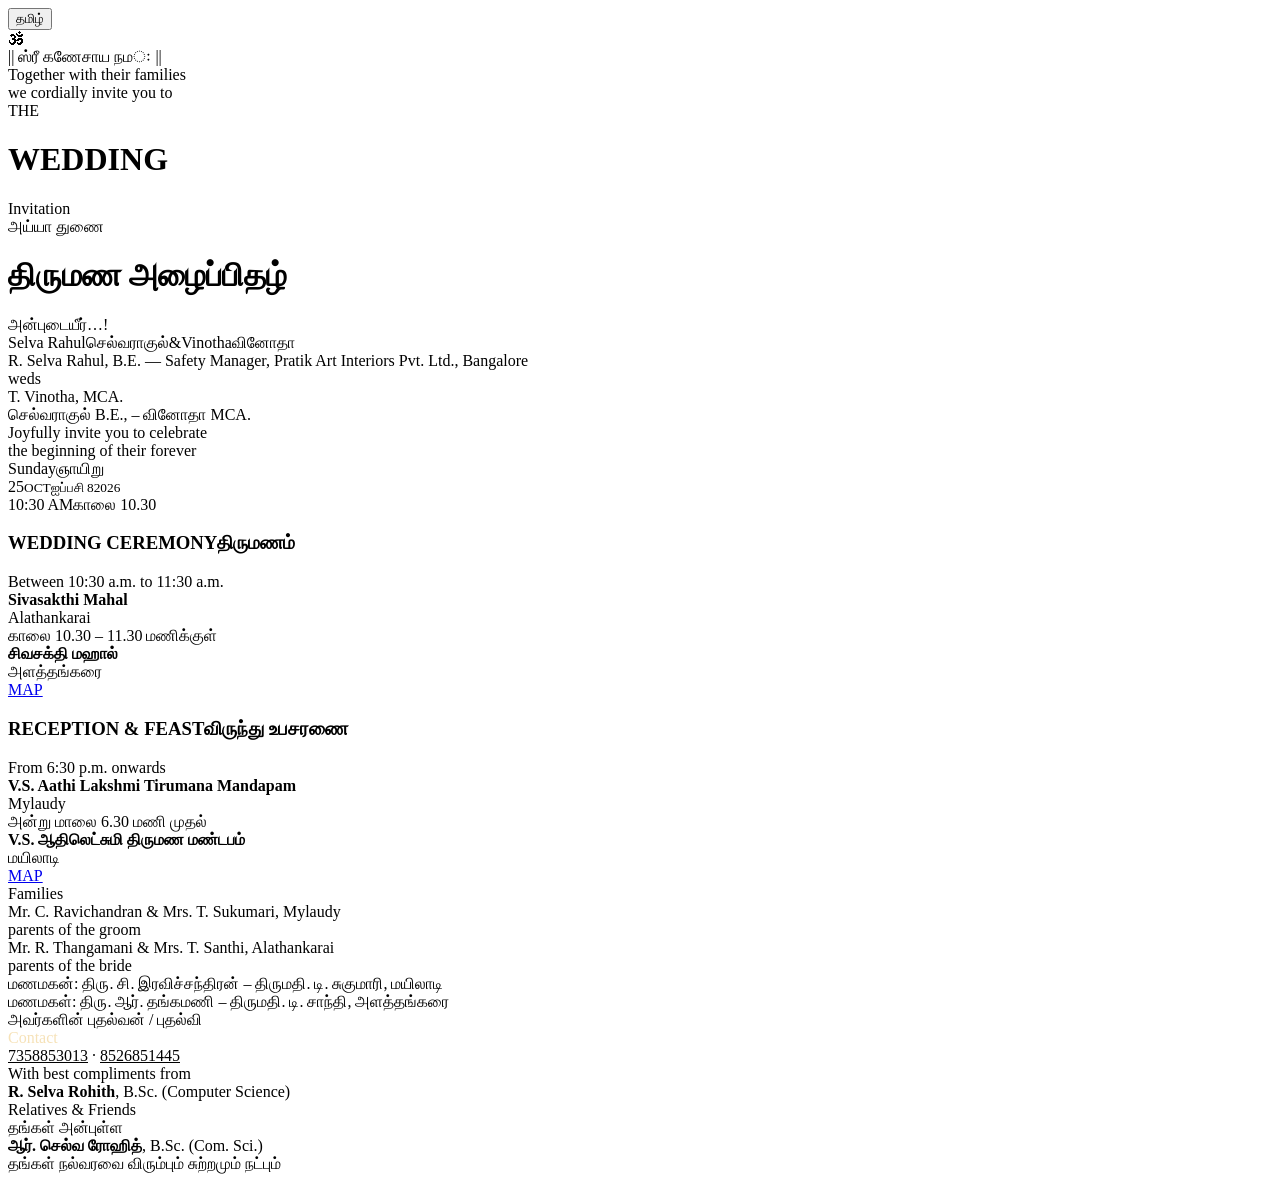
==== Selva Rahul & Vinotha – Wedding Invitation.html @ 19d29dd8 "first commit" ====
<!DOCTYPE html>
<html lang="en">

<head>
    <meta charset="utf-8">
    <meta name="viewport" content="width=device-width, initial-scale=1, viewport-fit=cover">
    <title>Selva Rahul & Vinotha – Wedding Invitation</title>
    <link
        href="https://fonts.googleapis.com/css2?family=Cinzel:wght@400;600&family=Cormorant+Garamond:wght@500;600&family=Great+Vibes&family=Playfair+Display:wght@500;700&family=Noto+Serif+Tamil:wght@400;700&display=swap"
        rel="stylesheet">
</head>

<body>
    <button class="tog" id="tg" aria-label="Language">தமிழ்</button>
    <div class="petals" id="p"></div>
    <main class="card">
        <div class="arch">
            <div class="om">🕉</div>
            <div class="sm">|| ஸ்ரீ கணேசாய நமः ||</div>

            <div class="en-only">
                <div class="sm">Together with their families<br>we cordially invite you to</div>
                <div class="the">THE</div>
                <h1>WEDDING</h1>
                <div class="script">Invitation</div>
            </div>
            <div class="ta-only">
                <div class="sm">அய்யா துணை</div>
                <h1>திருமண அழைப்பிதழ்</h1>
                <div class="sm">அன்புடையீர்…!</div>
            </div>

            <div class="names"><span class="en-only">Selva Rahul</span><span class="ta-only">செல்வராகுல்</span><span
                    class="amp">&amp;</span><span class="en-only">Vinotha</span><span class="ta-only">வினோதா</span>
            </div>
            <div class="sub en-only">R. Selva Rahul, B.E. — Safety Manager, Pratik Art Interiors Pvt. Ltd.,
                Bangalore<br>weds<br>T. Vinotha, MCA.</div>
            <div class="sub ta-only">செல்வராகுல் B.E., – வினோதா MCA.</div>

            <div class="div"></div>
            <div class="sm en-only">Joyfully invite you to celebrate<br>the beginning of their forever</div>
            <div class="date">
                <div class="sm" style="margin:0"><span class="en-only">Sunday</span><span class="ta-only">ஞாயிறு</span>
                </div>
                <div class="big">25<small class="en-only">OCT</small><small class="ta-only">ஐப்பசி
                        8</small><small>2026</small></div>
                <div class="sm" style="margin:0"><span class="en-only">10:30 AM</span><span class="ta-only">காலை
                        10.30</span></div>
            </div>

            <div id="cd"></div>

            <div class="ev">
                <h3><span class="en-only">WEDDING CEREMONY</span><span class="ta-only">திருமணம்</span></h3>
                <div class="en-only">Between 10:30 a.m. to 11:30 a.m.<br><b>Sivasakthi Mahal</b><br>Alathankarai</div>
                <div class="ta-only">காலை 10.30 – 11.30 மணிக்குள்<br><b>சிவசக்தி மஹால்</b><br>அளத்தங்கரை</div>
                <a class="btn" target="_blank" rel="noopener"
                    href="https://www.google.com/maps/search/?api=1&query=Sivasakthi+Mahal+Alathankarai">MAP</a>
            </div>

            <div class="ev">
                <h3><span class="en-only">RECEPTION &amp; FEAST</span><span class="ta-only">விருந்து உபசரணை</span></h3>
                <div class="en-only">From 6:30 p.m. onwards<br><b>V.S. Aathi Lakshmi Tirumana Mandapam</b><br>Mylaudy
                </div>
                <div class="ta-only">அன்று மாலை 6.30 மணி முதல்<br><b>V.S. ஆதிலெட்சுமி திருமண மண்டபம்</b><br>மயிலாடி
                </div>
                <a class="btn" target="_blank" rel="noopener"
                    href="https://www.google.com/maps/search/?api=1&query=V.S.+Aathi+Lakshmi+Tirumana+Mandapam+Mylaudy">MAP</a>
            </div>

            <div class="div"></div>
            <div class="en-only">
                <div class="sm">Families</div>
                Mr. C. Ravichandran &amp; Mrs. T. Sukumari, Mylaudy<br><span class="sub">parents of the groom</span><br>
                Mr. R. Thangamani &amp; Mrs. T. Santhi, Alathankarai<br><span class="sub">parents of the bride</span>
            </div>
            <div class="ta-only">மணமகன்: திரு. சி. இரவிச்சந்திரன் – திருமதி. டி. சுகுமாரி, மயிலாடி<br>மணமகள்: திரு. ஆர்.
                தங்கமணி – திருமதி. டி. சாந்தி, அளத்தங்கரை<br><span class="sub">அவர்களின் புதல்வன் / புதல்வி</span></div>

            <div class="venue">
                <div class="sm" style="color:#f6e2b8">Contact</div>
                <a href="tel:7358853013" style="color:inherit">7358853013</a> · <a href="tel:8526851445"
                    style="color:inherit">8526851445</a>
            </div>

            <div class="foot">
                <div class="en-only">With best compliments from<br><b>R. Selva Rohith</b>, B.Sc. (Computer
                    Science)<br>Relatives &amp; Friends</div>
                <div class="ta-only">தங்கள் அன்புள்ள<br><b>ஆர். செல்வ ரோஹித்</b>, B.Sc. (Com. Sci.)<br>தங்கள் நல்வரவை
                    விரும்பும் சுற்றமும் நட்பும்</div>
            </div>
        </div>
    </main>
</body>

</html>
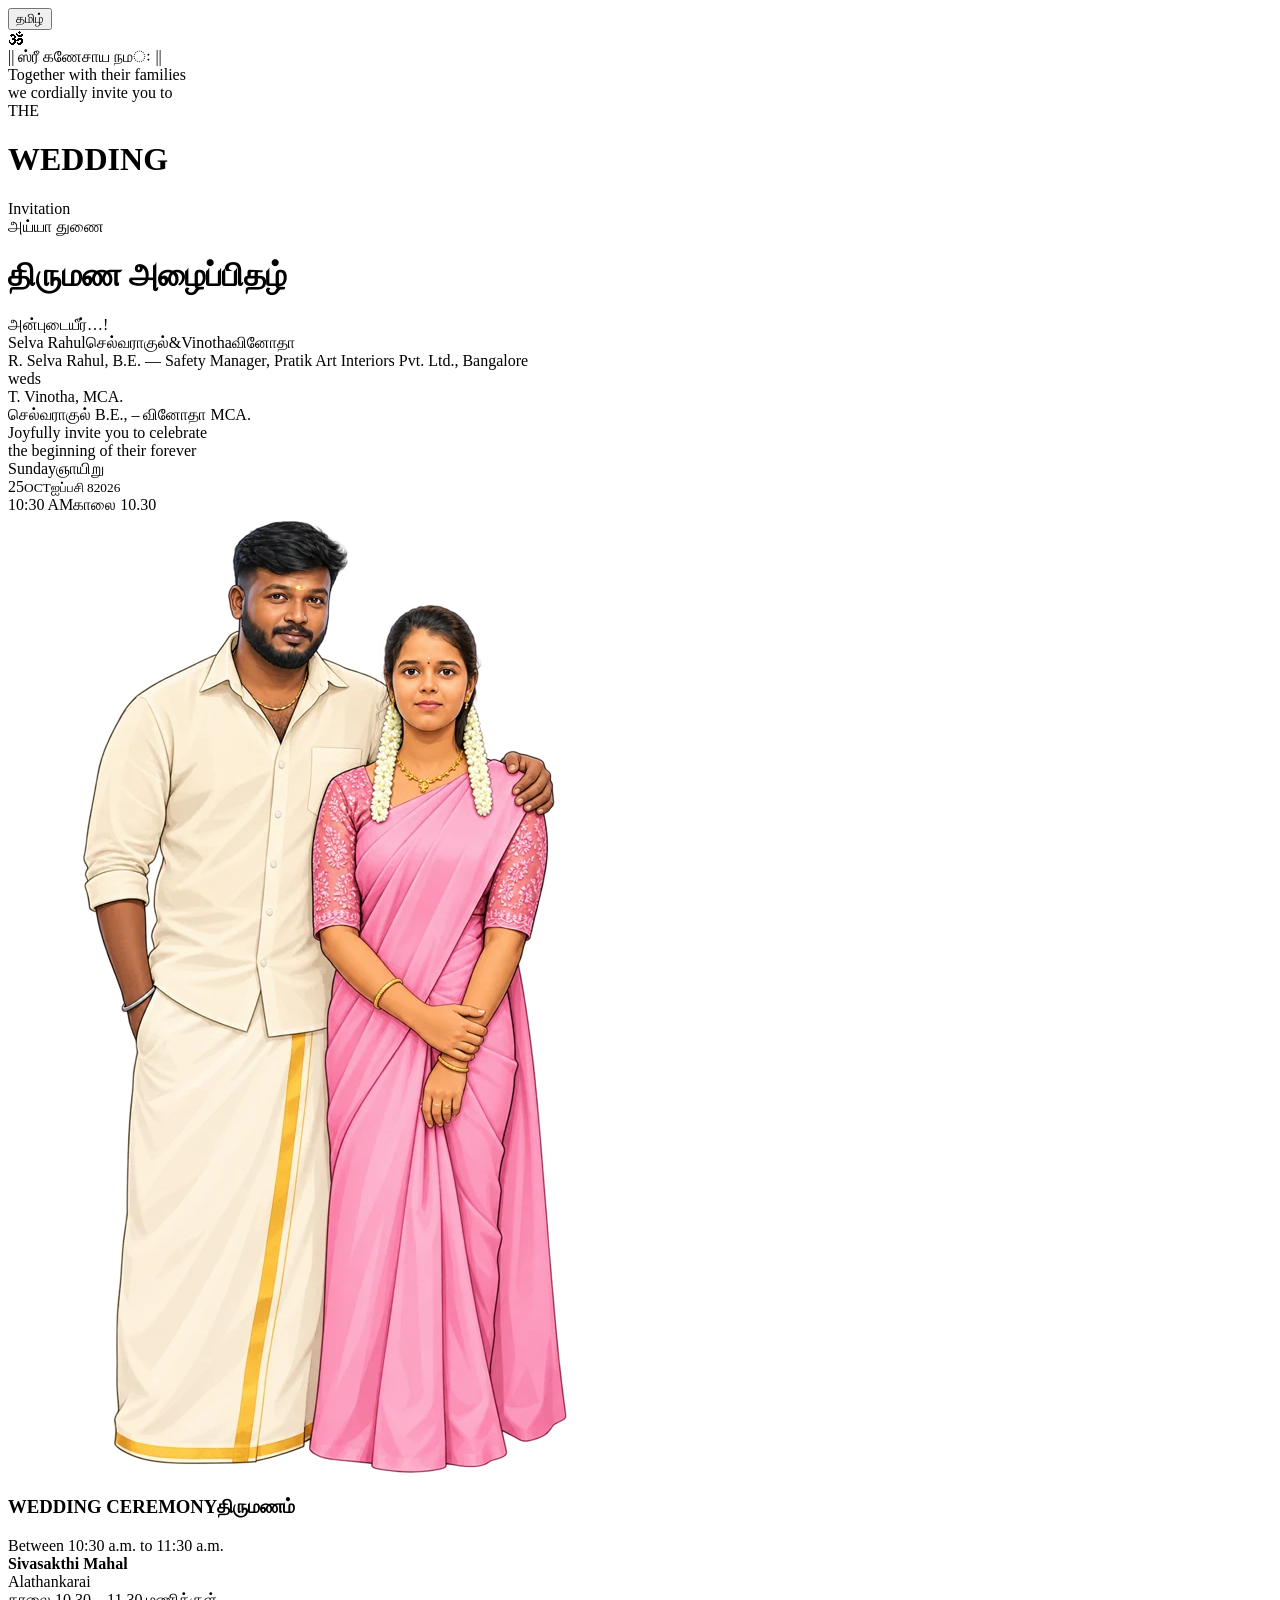
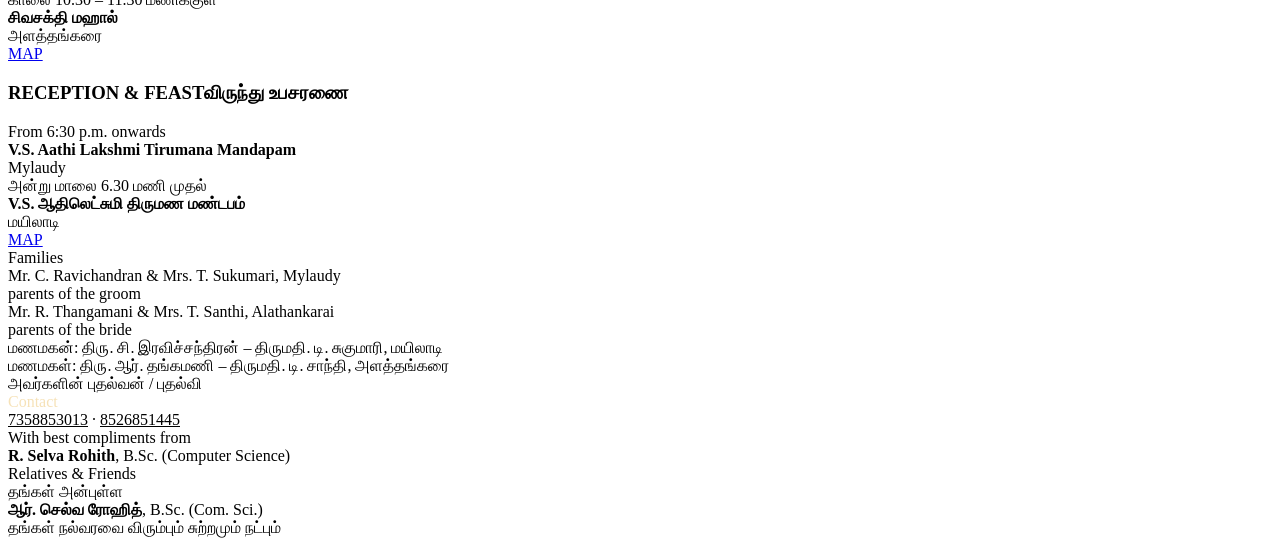
==== commit 6d87a9ad: "Refactor JavaScript code for improved readability and consistency by adding spaces around operators " ====
--- a/Selva Rahul & Vinotha – Wedding Invitation.html
+++ b/Selva Rahul & Vinotha – Wedding Invitation.html
@@ -11,7 +11,7 @@
 </head>
 
 <body>
-    <button class="tog" id="tg" aria-label="Language">தமிழ்</button>
+     <button class="tog" id="tg" aria-label="Language">தமிழ்</button>
     <div class="petals" id="p"></div>
     <main class="card">
         <div class="arch">
@@ -49,6 +49,9 @@
             </div>
 
             <div id="cd"></div>
+            <div class="couple"><img alt="Selva Rahul and Vinotha"
+                    src="[data-uri]">
+            </div>
 
             <div class="ev">
                 <h3><span class="en-only">WEDDING CEREMONY</span><span class="ta-only">திருமணம்</span></h3>
